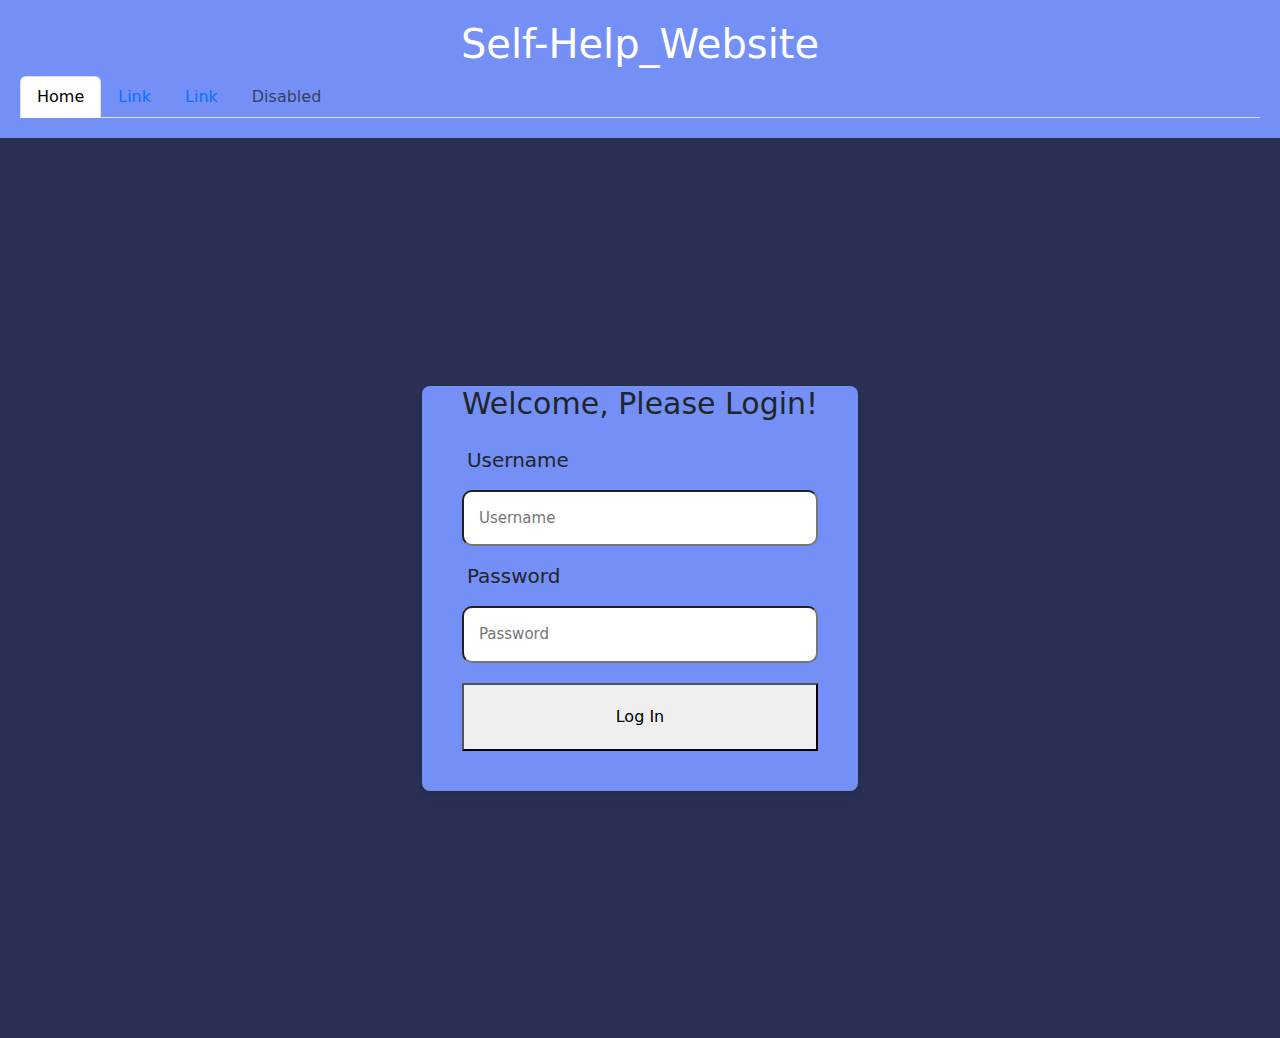
==== index.html @ ce396290 "fix main page problem" ====
<!-- CHANGE THIS TO login.html -->

<!DOCTYPE html>
<html lang="en">
<head>
    <meta charset="UTF-8">
    <meta name="viewport" content="width=device-width, initial-scale=1.0">
    <title>Self-Help Site</title>
    <link href="https://cdn.jsdelivr.net/npm/bootstrap@5.3.0-alpha1/dist/css/bootstrap.min.css" rel="stylesheet">
    <script src="https://cdn.jsdelivr.net/npm/bootstrap@5.3.0-alpha1/dist/js/bootstrap.bundle.min.js"></script>

    
    
    <link rel="stylesheet" href="login.css">


    <script src="loginScript.js"></script>

</head>
<body>
    <header>
        <h1>Self-Help_Website</h1>
        <ul class="nav nav-tabs">
            <li class="nav-item">
              <a class="nav-link active" aria-current="page" href="#">Home</a>
            </li>
            <li class="nav-item">
              <a class="nav-link" href="#">Link</a>
            </li>
            <li class="nav-item">
              <a class="nav-link" href="#">Link</a>
            </li>
            <li class="nav-item">
              <a class="nav-link disabled" aria-disabled="true">Disabled</a>
            </li>
          </ul>
    </header>

    
    
    
    
    
    
    
    
    
    
    
    
    <div class="container-row">
        <div class="login-box">
        <form>
            <h3>Welcome, Please Login!</h3>

            <label for="username">Username</label>
            <input type="text" placeholder="Username" id="username">

            <label for="password">Password</label>
            <input type="password" placeholder="Password" id="password">

            <button type="submit" onclick="userCheck(event)">Log In</button>
            
        </form>
        </div>
    </div>

</body>
</html>
---- login.css ----
* {
    --primary-color: #fff;
    --secondary-color: #293054;
    --tertiary-color: #fff;
}


.container-row {
    display: flex;
    justify-content: center;
    align-items: center;
    height: 100vh;
    background-color: #293054;;
    margin: 0px;
}

.login-box {
    background:  #7490f6; 
    padding: 40px;
    padding-top: 0px;
    border-radius: 8px; 
    box-shadow: 0 4px 6px rgba(0, 0, 0, 0.1);
}

.login-box form {
    text-align: center;
    display: flex;
    flex-direction: column;
    gap: 10px;
    
}

label {
    padding: 5px;
    font-size: 20px;
    text-align: left;
}

h3 {
    font-size: 30px;
}

button {
    margin-top: 10px;
    padding: 20px;
    cursor: pointer;
}

input {
    padding: 15px;
    font-size: 15px;
    border-radius: 10px;

}

header, footer {
    background-color: #293054;
    color: #fff;
    text-align: center;
    padding: 20px;
}

header {
    background-color: #7490f6;
    color: white;
    padding: 20px;
    text-align: center;
}

nav ul {
    list-style: none;
    padding: 0;
}

nav ul li {
    display: inline;
    margin-right: 20px;
}

nav ul li a {
    color: white;
    text-decoration: none;
    font-weight: bold;
}

nav ul li a:hover {
    text-decoration: underline;
}


section {
    padding: 20px;
    margin: 20px;
    background-color: white;
    border-radius: 8px;
    box-shadow: 0 0 10px 293054(0, 0, 0, 0.1);
}

h2 {
    color: 293054;
}

footer {
    background-color: 293054;
    color: white;
    text-align: center;
    padding: 10px;
    position: fixed;
    bottom: 0;
    width: 100%;
}


@media only screen and (max-width: 600px) {
    header, footer {
        padding: 10px;
    }

    nav ul li {
        display: block;
        text-align: center;
        margin: 5px 0;
    }

    section {
        padding: 10px;
        margin: 10px;
    }
}
.projects .details {
    display: none; 
    font-size: 14px;
    margin-top: 10px;
}

.projects button {
    background-color: #007bff;
    color: white;
    border: none;
    padding: 10px;
    border-radius: 4px;
    cursor: pointer;
    font-size: 16px;
}

.projects button:hover {
    background-color: #0056b3;
}

  footer {
    text-align: center;
    margin-top: 20px;
    padding: 10px;
    background-color: #f8f9fa; 
    color: #6c757d;
  
  footer p {
    margin: 0;
    font-size: 0.875rem;
  }

}
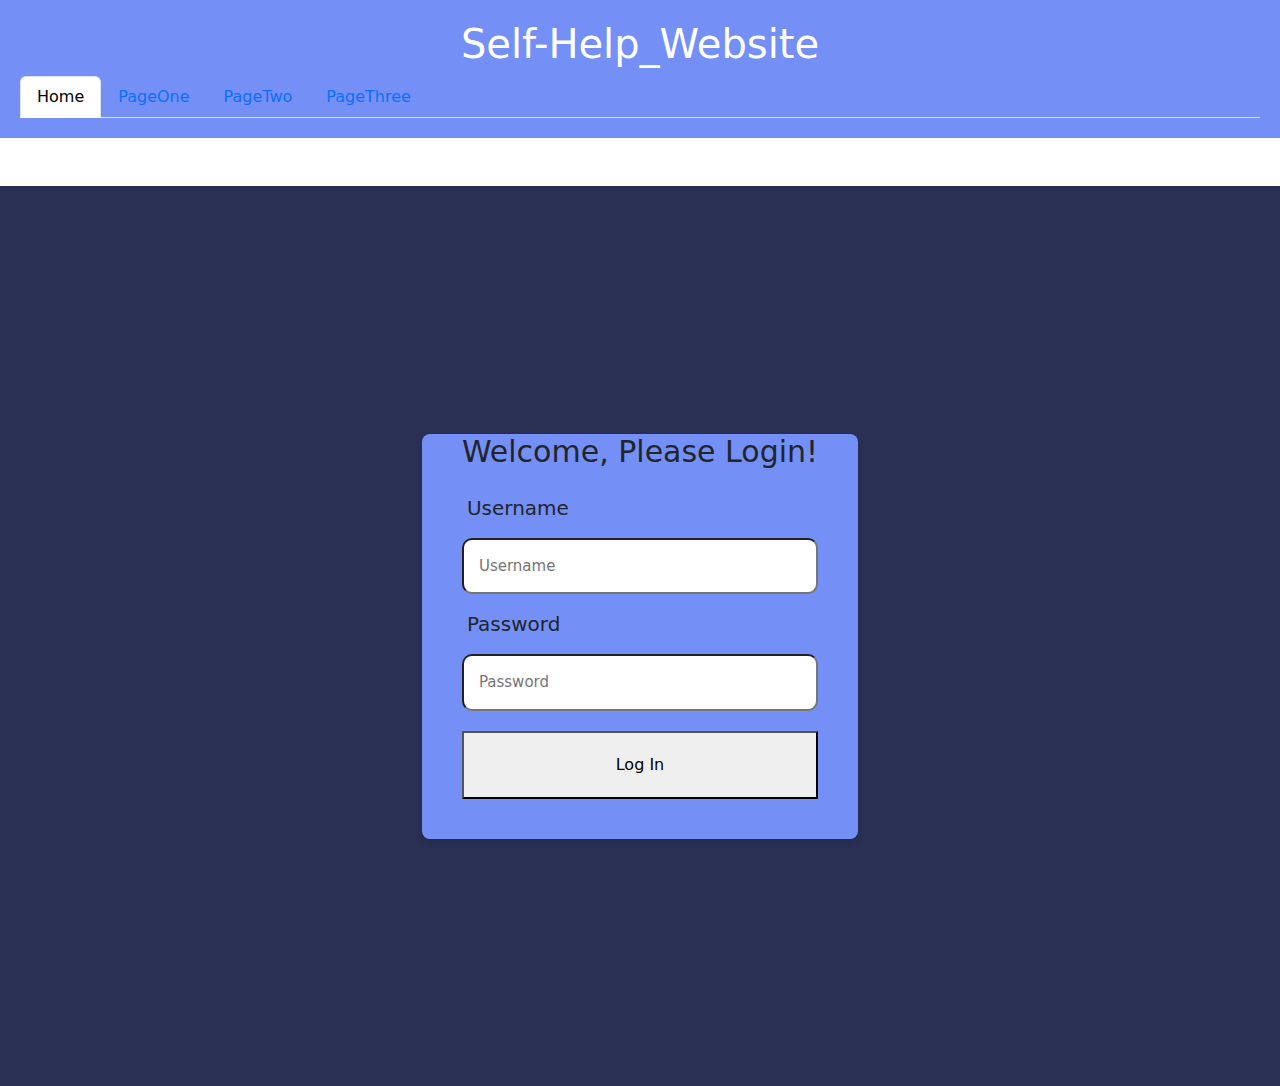
==== commit aaed0048: "Added three pages with links" ====
--- a/index.html
+++ b/index.html
@@ -18,34 +18,32 @@
 
 </head>
 <body>
-    <header>
-        <h1>Self-Help_Website</h1>
-        <ul class="nav nav-tabs">
-            <li class="nav-item">
-              <a class="nav-link active" aria-current="page" href="#">Home</a>
-            </li>
-            <li class="nav-item">
-              <a class="nav-link" href="#">Link</a>
-            </li>
-            <li class="nav-item">
-              <a class="nav-link" href="#">Link</a>
-            </li>
-            <li class="nav-item">
-              <a class="nav-link disabled" aria-disabled="true">Disabled</a>
-            </li>
-          </ul>
-    </header>
+  <header>
+      <h1>Self-Help_Website</h1>
+      <ul class="nav nav-tabs">
+          <li class="nav-item">
+            <a class="nav-link active" aria-current="page" href="#">Home</a>
+          </li>
+          <li class="nav-item">
+            <a class="nav-link" href="#">PageOne</a>
+          </li>
+          <li class="nav-item">
+            <a class="nav-link" href="#">PageTwo</a>
+          </li>
+          <li class="nav-item">
+            <a class="nav-link" href="#">PageThree</a>
+          </li>
+        </ul>
+  </header>
+<br>
+<br> 
 
     
     
     
     
     
-    
-    
-    
-    
-    
+
     
     
     <div class="container-row">
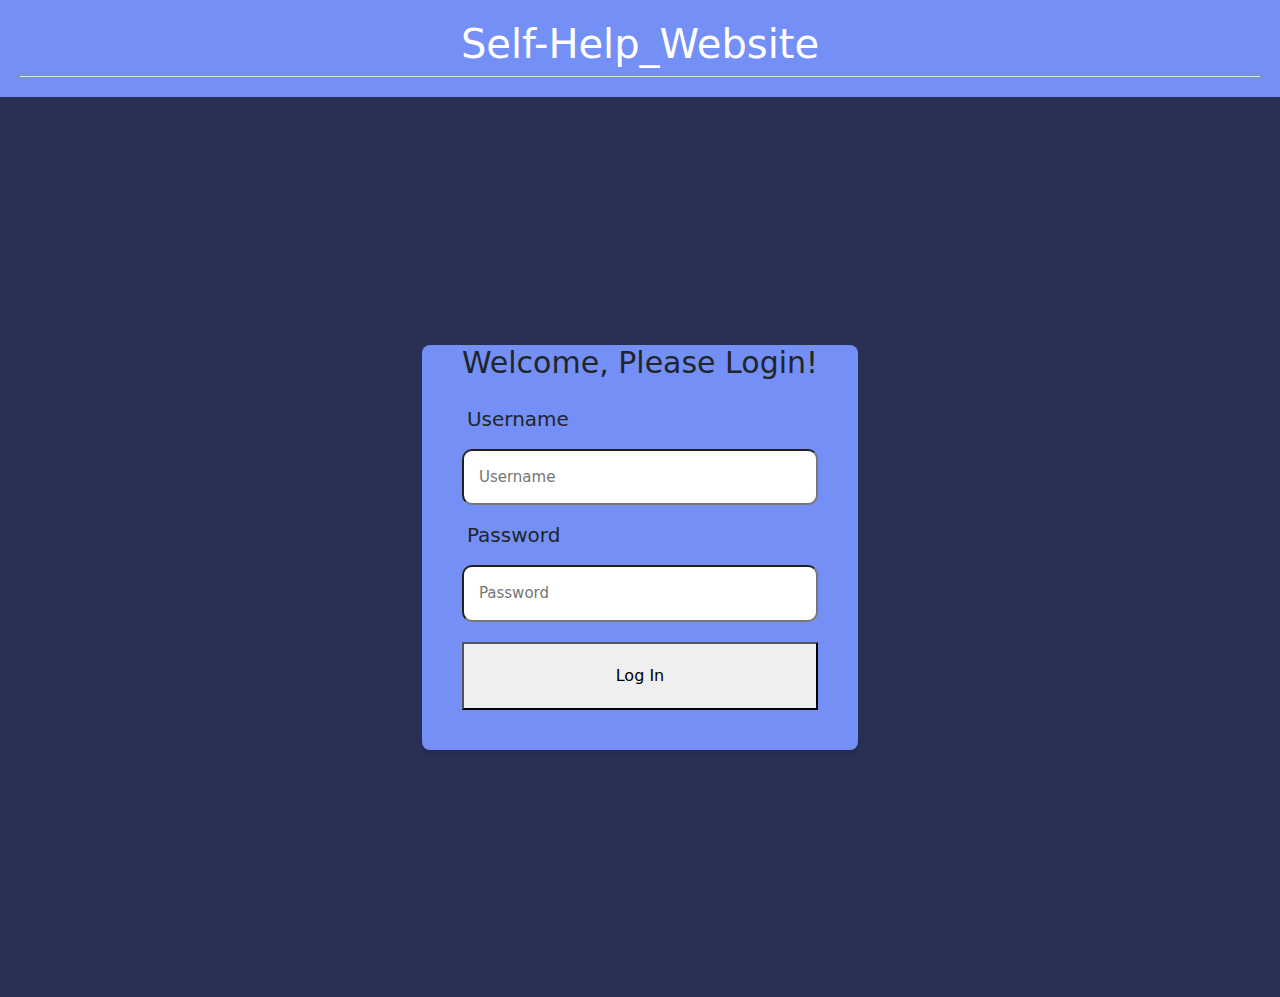
==== commit 0f7f5eae: "Changed look of login page" ====
--- a/index.html
+++ b/index.html
@@ -21,30 +21,10 @@
   <header>
       <h1>Self-Help_Website</h1>
       <ul class="nav nav-tabs">
-          <li class="nav-item">
-            <a class="nav-link active" aria-current="page" href="#">Home</a>
-          </li>
-          <li class="nav-item">
-            <a class="nav-link" href="#">PageOne</a>
-          </li>
-          <li class="nav-item">
-            <a class="nav-link" href="#">PageTwo</a>
-          </li>
-          <li class="nav-item">
-            <a class="nav-link" href="#">PageThree</a>
-          </li>
-        </ul>
+        <li class="nav-item">
+
+
   </header>
-<br>
-<br> 
-
-    
-    
-    
-    
-    
-
-    
     
     <div class="container-row">
         <div class="login-box">
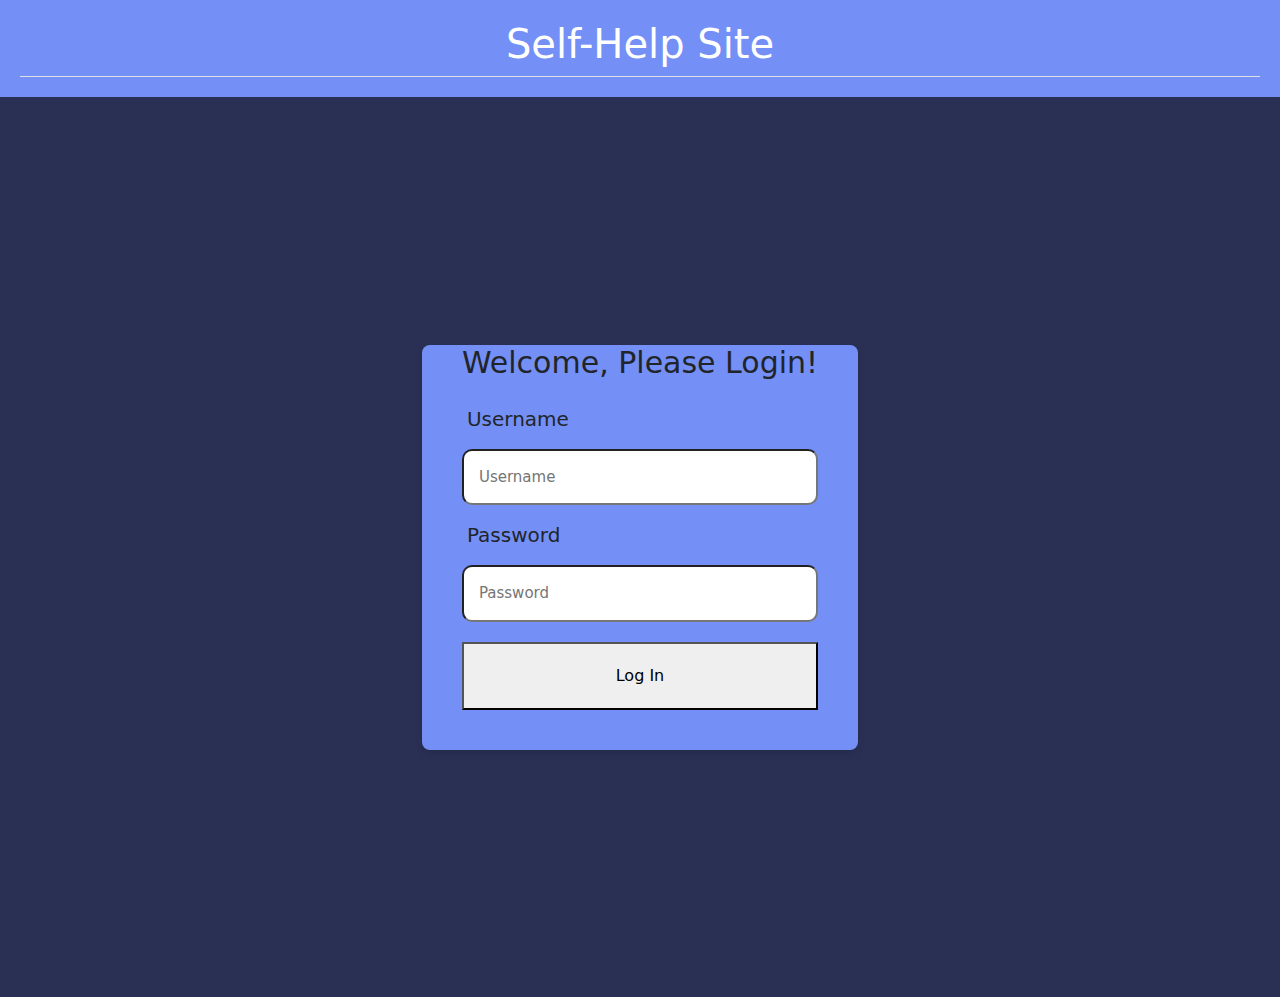
==== commit c4fef0df: "First set of commits for the final theme changes" ====
--- a/index.html
+++ b/index.html
@@ -19,7 +19,10 @@
 </head>
 <body>
   <header>
-      <h1>Self-Help_Website</h1>
+     
+     
+    
+    <h1>Self-Help Site</h1>
       <ul class="nav nav-tabs">
         <li class="nav-item">
 
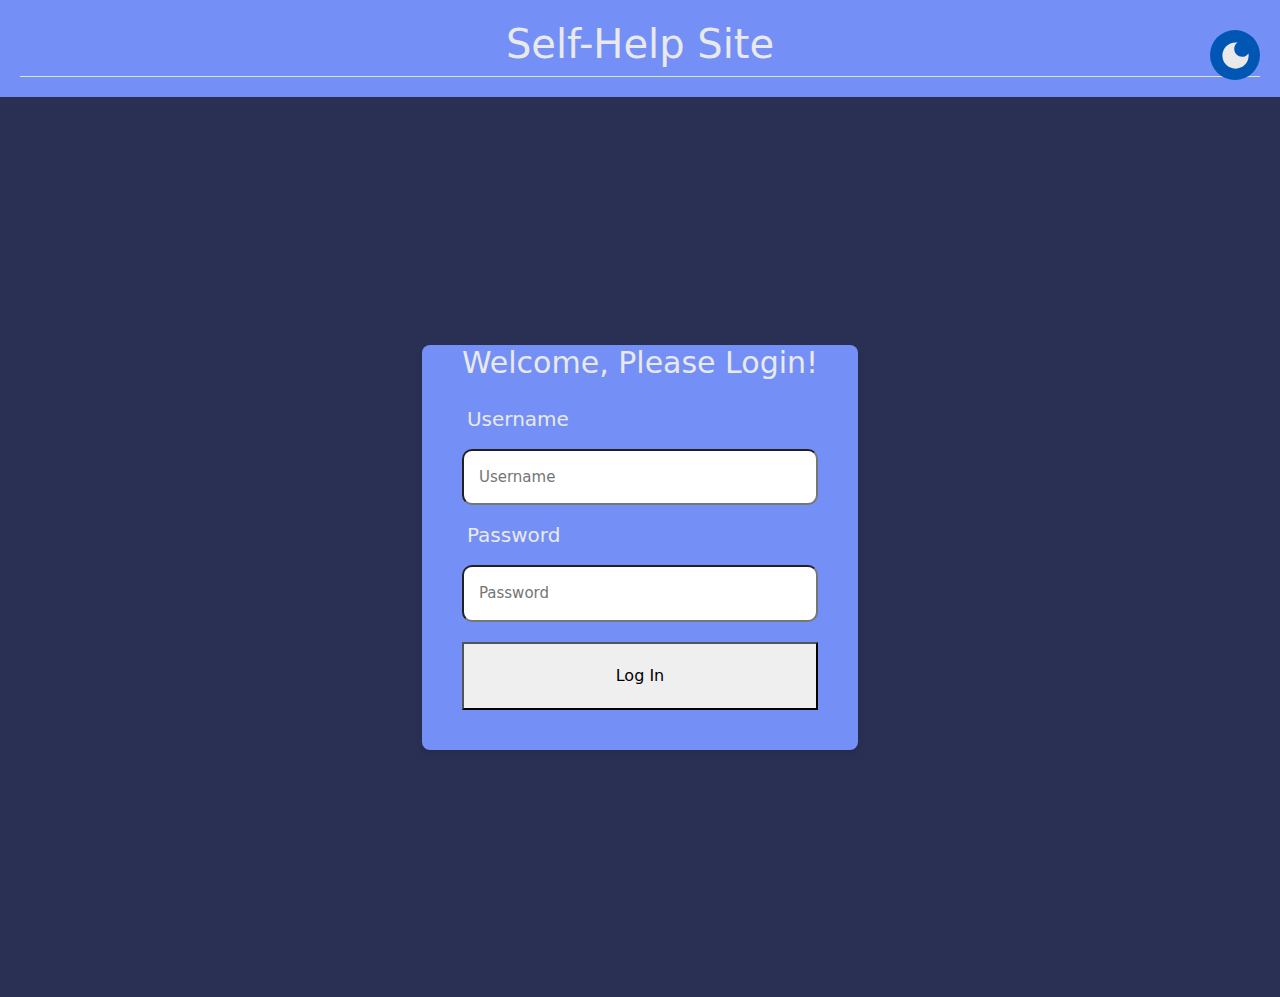
==== commit 015821d6: "Second set" ====
--- a/index.html
+++ b/index.html
@@ -8,20 +8,19 @@
     <title>Self-Help Site</title>
     <link href="https://cdn.jsdelivr.net/npm/bootstrap@5.3.0-alpha1/dist/css/bootstrap.min.css" rel="stylesheet">
     <script src="https://cdn.jsdelivr.net/npm/bootstrap@5.3.0-alpha1/dist/js/bootstrap.bundle.min.js"></script>
-
-    
-    
     <link rel="stylesheet" href="login.css">
-
-
     <script src="loginScript.js"></script>
+    <script type="text/javascript" src="darkmode.js" defer></script>
 
 </head>
 <body>
   <header>
      
      
-    
+    <button id="theme-switch">
+      <svg xmlns="http://www.w3.org/2000/svg" height="24px" viewBox="0 -960 960 960" width="24px" fill="#e8eaed"><path d="M480-120q-150 0-255-105T120-480q0-150 105-255t255-105q14 0 27.5 1t26.5 3q-41 29-65.5 75.5T444-660q0 90 63 153t153 63q55 0 101-24.5t75-65.5q2 13 3 26.5t1 27.5q0 150-105 255T480-120Z"/></svg>
+      <svg xmlns="http://www.w3.org/2000/svg" height="24px" viewBox="0 -960 960 960" width="24px" fill="#e8eaed"><path d="M480-280q-83 0-141.5-58.5T280-480q0-83 58.5-141.5T480-680q83 0 141.5 58.5T680-480q0 83-58.5 141.5T480-280ZM200-440H40v-80h160v80Zm720 0H760v-80h160v80ZM440-760v-160h80v160h-80Zm0 720v-160h80v160h-80ZM256-650l-101-97 57-59 96 100-52 56Zm492 496-97-101 53-55 101 97-57 59Zm-98-550 97-101 59 57-100 96-56-52ZM154-212l101-97 55 53-97 101-59-57Z"/></svg>
+    </button>
     <h1>Self-Help Site</h1>
       <ul class="nav nav-tabs">
         <li class="nav-item">
--- a/login.css
+++ b/login.css
@@ -1,21 +1,63 @@
-* {
-    --primary-color: #fff;
-    --secondary-color: #293054;
-    --tertiary-color: #fff;
-}
-
+:root {
+    --container-color: #7490f6 ; /* Background color */
+    --background-color: #293054; /* Details Color */
+    --letter-color: #e9e9e9;
+    --button-colors: #0056b3;
+    --swap-colors:#0056b3;
+}
+
+.darkmode {
+    --container-color: #464646 ; /* Background color */
+    --background-color: #222222; /* Details Color */
+    --letter-color: #9c9c9c;
+    --button-colors: #1f3348;
+    --swap-colors: #0c0c0c;
+}
+
+#theme-switch {
+    height: 50px;
+    width: 50px;
+    padding: 0;
+    border-radius: 50%;
+    background-color: var(--swap-colors);
+    display: flex;
+    justify-content: center;
+    align-items: center;
+    position: fixed;
+    top: 20px;
+    right: 20px;
+    border: none;
+}
+
+#theme-switch svg {
+    fill: var(--letter-color);
+    height: 35px;
+    width: 35px;
+}
+
+#theme-switch svg:last-child {
+    display: none;
+}
+
+.darkmode #theme-switch svg:first-child {
+    display: none;
+}
+
+.darkmode #theme-switch svg:last-child {
+    display: block;
+}
 
 .container-row {
     display: flex;
     justify-content: center;
     align-items: center;
     height: 100vh;
-    background-color: #293054;;
+    background-color: var(--background-color);
     margin: 0px;
 }
 
 .login-box {
-    background:  #7490f6; 
+    background:  var(--container-color); 
     padding: 40px;
     padding-top: 0px;
     border-radius: 8px; 
@@ -27,6 +69,7 @@
     display: flex;
     flex-direction: column;
     gap: 10px;
+    color: var(--letter-color)
     
 }
 
@@ -54,15 +97,15 @@
 }
 
 header, footer {
-    background-color: #293054;
-    color: #fff;
+    background-color: var(--background-color);
+    color: var(--letter-color);
     text-align: center;
     padding: 20px;
 }
 
 header {
-    background-color: #7490f6;
-    color: white;
+    background-color: var(--container-color);
+    color: var(--letter-color);
     padding: 20px;
     text-align: center;
 }
@@ -78,7 +121,7 @@
 }
 
 nav ul li a {
-    color: white;
+    color: var(--letter-color);
     text-decoration: none;
     font-weight: bold;
 }
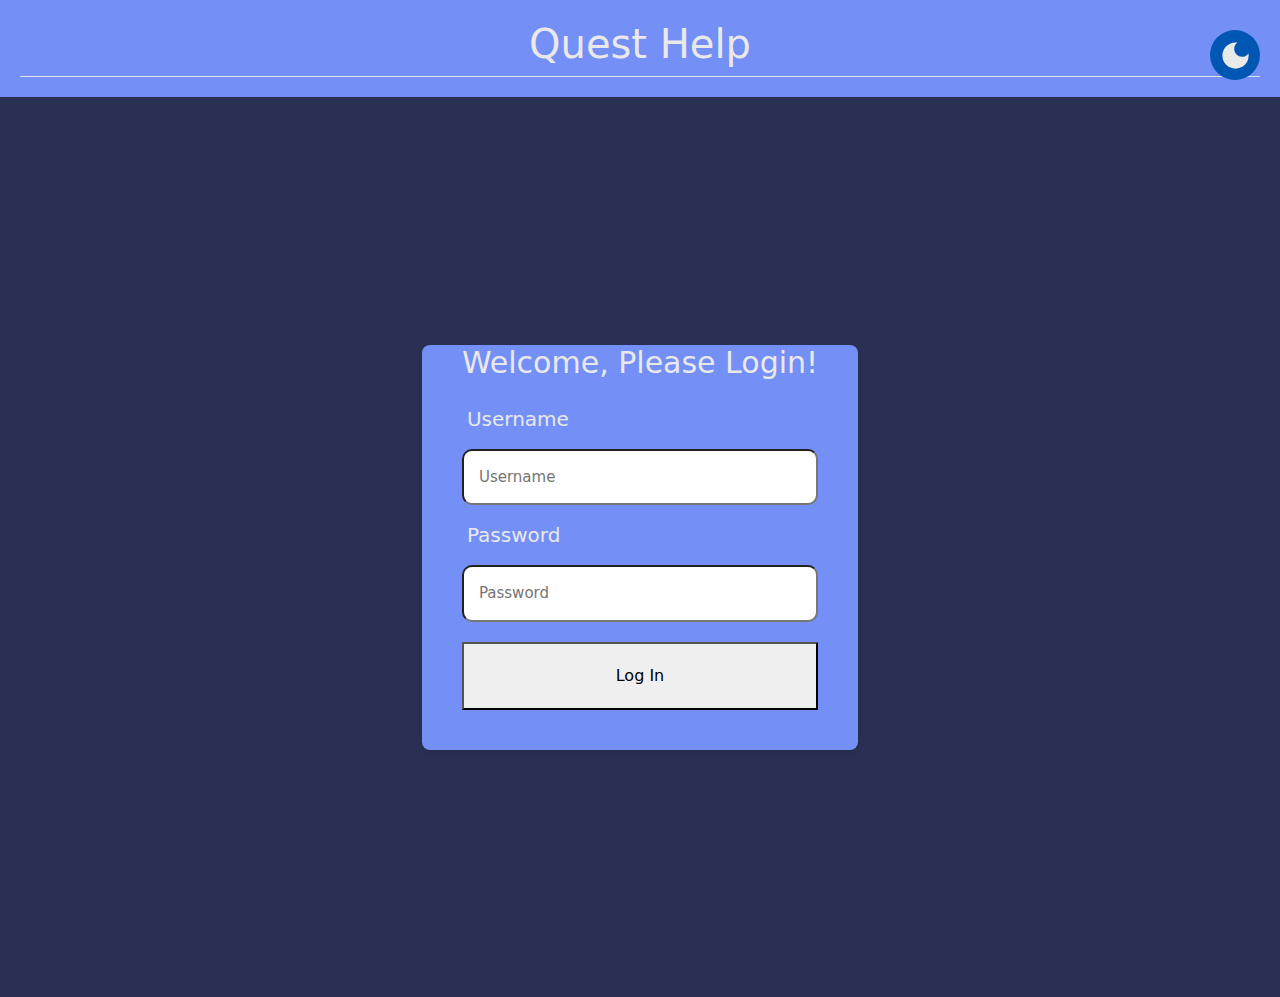
==== commit 1ae1abe4: "Changed the name of the website and removed redundant files" ====
--- a/index.html
+++ b/index.html
@@ -5,7 +5,7 @@
 <head>
     <meta charset="UTF-8">
     <meta name="viewport" content="width=device-width, initial-scale=1.0">
-    <title>Self-Help Site</title>
+    <title>Quest Help</title>
     <link href="https://cdn.jsdelivr.net/npm/bootstrap@5.3.0-alpha1/dist/css/bootstrap.min.css" rel="stylesheet">
     <script src="https://cdn.jsdelivr.net/npm/bootstrap@5.3.0-alpha1/dist/js/bootstrap.bundle.min.js"></script>
     <link rel="stylesheet" href="login.css">
@@ -21,7 +21,7 @@
       <svg xmlns="http://www.w3.org/2000/svg" height="24px" viewBox="0 -960 960 960" width="24px" fill="#e8eaed"><path d="M480-120q-150 0-255-105T120-480q0-150 105-255t255-105q14 0 27.5 1t26.5 3q-41 29-65.5 75.5T444-660q0 90 63 153t153 63q55 0 101-24.5t75-65.5q2 13 3 26.5t1 27.5q0 150-105 255T480-120Z"/></svg>
       <svg xmlns="http://www.w3.org/2000/svg" height="24px" viewBox="0 -960 960 960" width="24px" fill="#e8eaed"><path d="M480-280q-83 0-141.5-58.5T280-480q0-83 58.5-141.5T480-680q83 0 141.5 58.5T680-480q0 83-58.5 141.5T480-280ZM200-440H40v-80h160v80Zm720 0H760v-80h160v80ZM440-760v-160h80v160h-80Zm0 720v-160h80v160h-80ZM256-650l-101-97 57-59 96 100-52 56Zm492 496-97-101 53-55 101 97-57 59Zm-98-550 97-101 59 57-100 96-56-52ZM154-212l101-97 55 53-97 101-59-57Z"/></svg>
     </button>
-    <h1>Self-Help Site</h1>
+    <h1>Quest Help</h1>
       <ul class="nav nav-tabs">
         <li class="nav-item">
 
